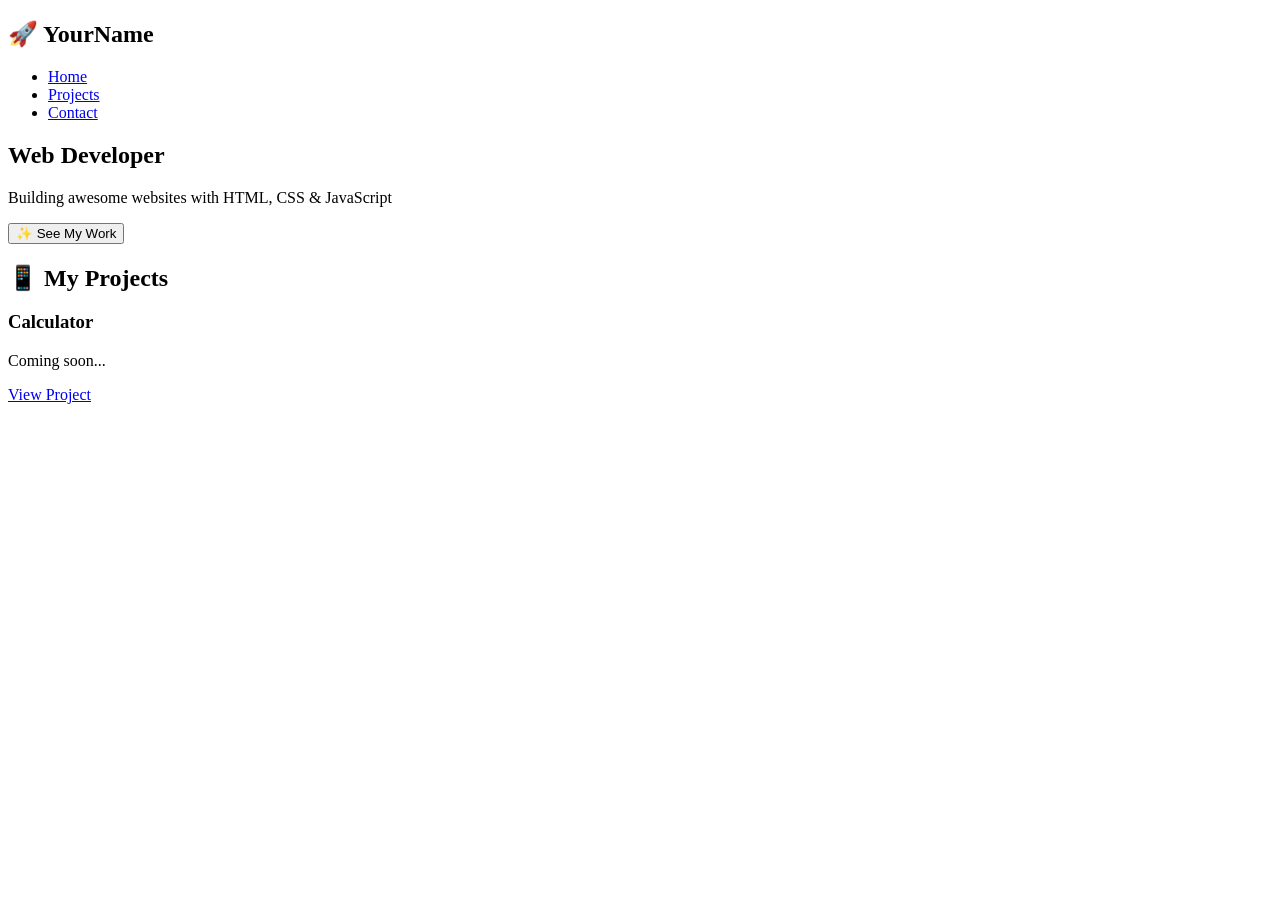
==== index.html @ bdcfa83a "Create index.html" ====
<!DOCTYPE html>
<html lang="en">
<head>
    <meta charset="UTF-8">
    <meta name="viewport" content="width=device-width, initial-scale=1.0">
    <title>YourName Portfolio</title>
    <link rel="stylesheet" href="css/style.css">
</head>
<body>
    <header>
        <nav class="navbar">
            <h2>🚀 YourName</h2>
            <ul>
                <li><a href="#home">Home</a></li>
                <li><a href="#projects">Projects</a></li>
                <li><a href="#contact">Contact</a></li>
            </ul>
        </nav>
    </header>

    <main>
        <section id="home" class="hero">
            <h1>Web Developer</h1>
            <p>Building awesome websites with HTML, CSS & JavaScript</p>
            <button onclick="testButton()">✨ See My Work</button>
        </section>

        <section id="projects" class="projects">
            <h2>📱 My Projects</h2>
            <div class="project-grid">
                <div class="project-card">
                    <h3>Calculator</h3>
                    <p>Coming soon...</p>
                    <a href="projects/calculator/" class="btn">View Project</a>
                </div>
            </div>
        </section>
    </main>

    <script src="js/script.js"></script>
</body>
</html>
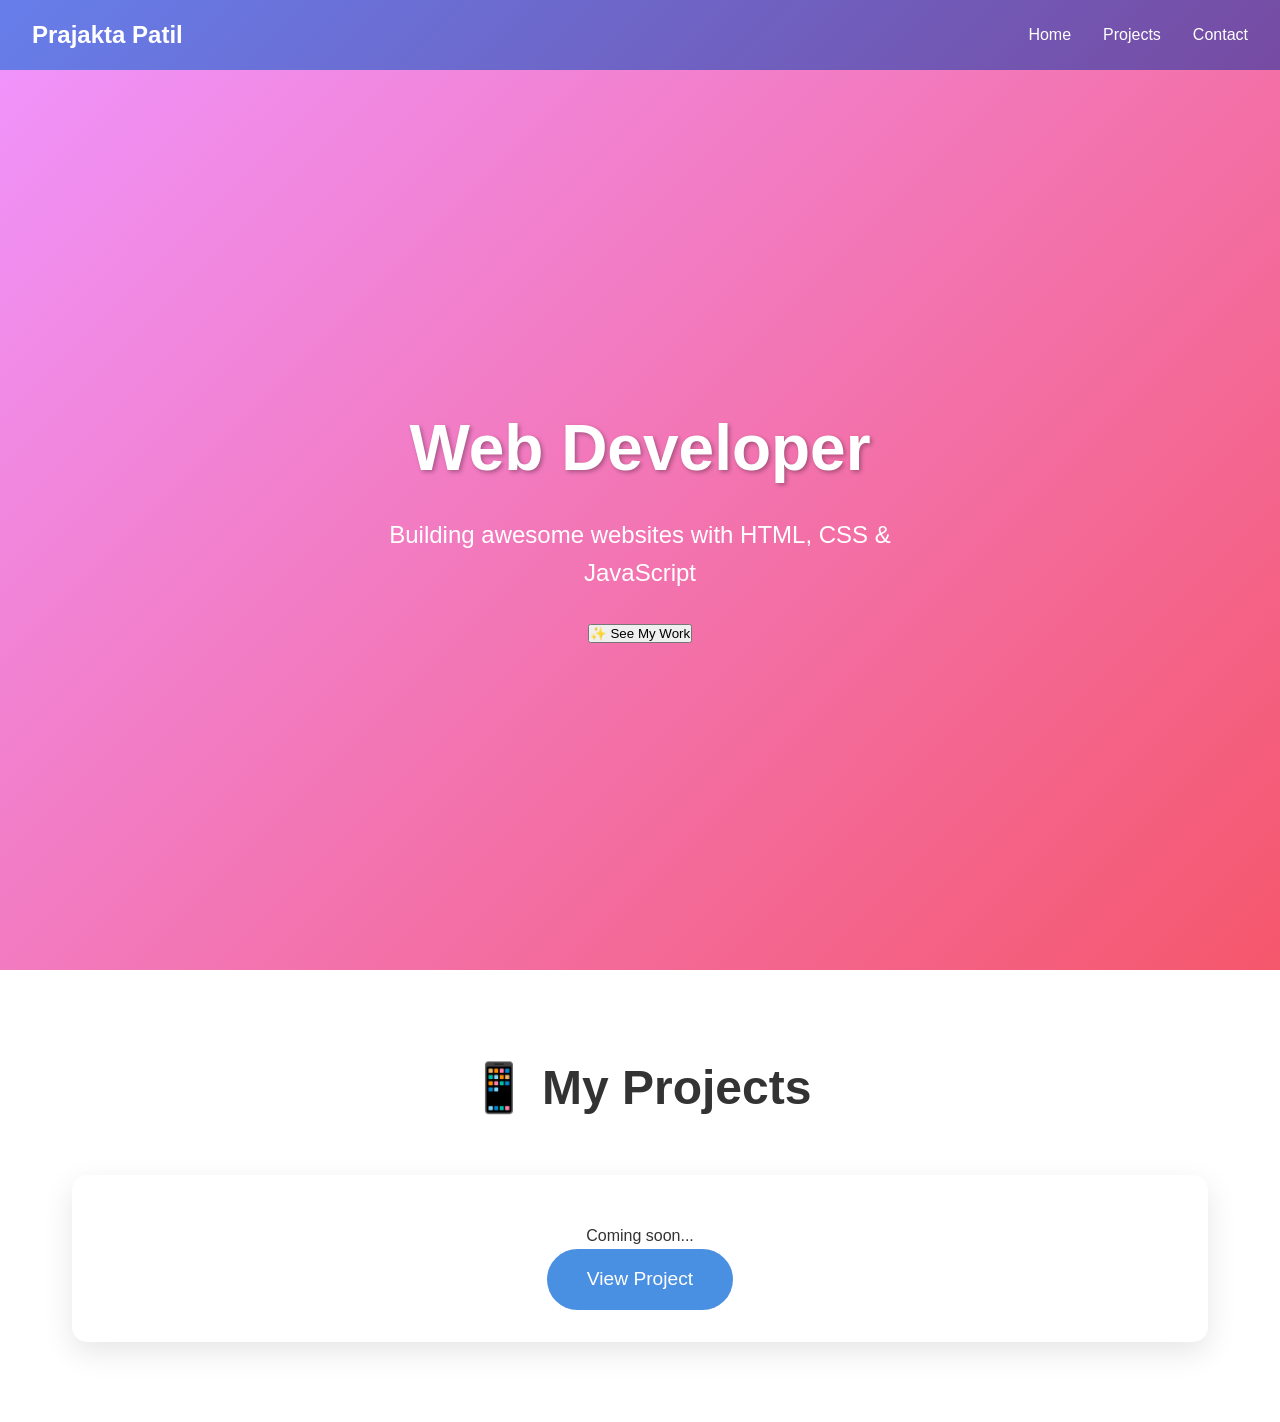
==== commit 0ffac983: "Update index.html" ====
--- a/index.html
+++ b/index.html
@@ -4,13 +4,13 @@
 <head>
     <meta charset="UTF-8">
     <meta name="viewport" content="width=device-width, initial-scale=1.0">
-    <title>YourName Portfolio</title>
+    <title>ppraju7709 Portfolio</title>
     <link rel="stylesheet" href="css/style.css">
 </head>
 <body>
     <header>
         <nav class="navbar">
-            <h2>🚀 YourName</h2>
+            <h2> Prajakta Patil</h2>
             <ul>
                 <li><a href="#home">Home</a></li>
                 <li><a href="#projects">Projects</a></li>
@@ -30,7 +30,7 @@
             <h2>📱 My Projects</h2>
             <div class="project-grid">
                 <div class="project-card">
-                    <h3>Calculator</h3>
+                    <h3></h3>
                     <p>Coming soon...</p>
                     <a href="projects/calculator/" class="btn">View Project</a>
                 </div>
--- a/css/style.css
+++ b/css/style.css
@@ -0,0 +1,110 @@
+
+* { margin: 0; padding: 0; box-sizing: border-box; }
+
+body {
+    font-family: 'Segoe UI', Tahoma, Geneva, Verdana, sans-serif;
+    line-height: 1.6;
+    color: #333;
+}
+
+.navbar {
+    background: linear-gradient(135deg, #667eea 0%, #764ba2 100%);
+    padding: 1rem 2rem;
+    display: flex;
+    justify-content: space-between;
+    align-items: center;
+    color: white;
+}
+
+.navbar h2 { font-size: 1.5rem; }
+.navbar ul { 
+    list-style: none; 
+    display: flex; 
+    gap: 2rem;
+}
+.navbar a { 
+    color: white; 
+    text-decoration: none; 
+    font-weight: 500;
+}
+.navbar a:hover { color: #ffd700; }
+
+.hero {
+    background: linear-gradient(135deg, #f093fb 0%, #f5576c 100%);
+    height: 100vh;
+    display: flex;
+    flex-direction: column;
+    justify-content: center;
+    align-items: center;
+    text-align: center;
+    color: white;
+    padding: 0 2rem;
+}
+
+.hero h1 { 
+    font-size: 4rem; 
+    margin-bottom: 1rem; 
+    text-shadow: 2px 2px 4px rgba(0,0,0,0.3);
+}
+
+.hero p { 
+    font-size: 1.5rem; 
+    margin-bottom: 2rem; 
+    max-width: 600px;
+}
+
+.btn {
+    background: #4a90e2;
+    color: white;
+    padding: 15px 40px;
+    border: none;
+    border-radius: 50px;
+    font-size: 1.2rem;
+    cursor: pointer;
+    text-decoration: none;
+    display: inline-block;
+    transition: all 0.3s ease;
+}
+
+.btn:hover { 
+    background: #357abd; 
+    transform: translateY(-2px);
+    box-shadow: 0 10px 20px rgba(0,0,0,0.2);
+}
+
+.projects {
+    padding: 5rem 2rem;
+    max-width: 1200px;
+    margin: 0 auto;
+}
+
+.projects h2 {
+    text-align: center;
+    font-size: 3rem;
+    margin-bottom: 3rem;
+    color: #333;
+}
+
+.project-grid {
+    display: grid;
+    grid-template-columns: repeat(auto-fit, minmax(300px, 1fr));
+    gap: 2rem;
+}
+
+.project-card {
+    background: white;
+    padding: 2rem;
+    border-radius: 15px;
+    box-shadow: 0 10px 30px rgba(0,0,0,0.1);
+    text-align: center;
+    transition: transform 0.3s ease;
+}
+
+.project-card:hover {
+    transform: translateY(-10px);
+}
+
+.project-card h3 {
+    color: #667eea;
+    margin-bottom: 1rem;
+}
